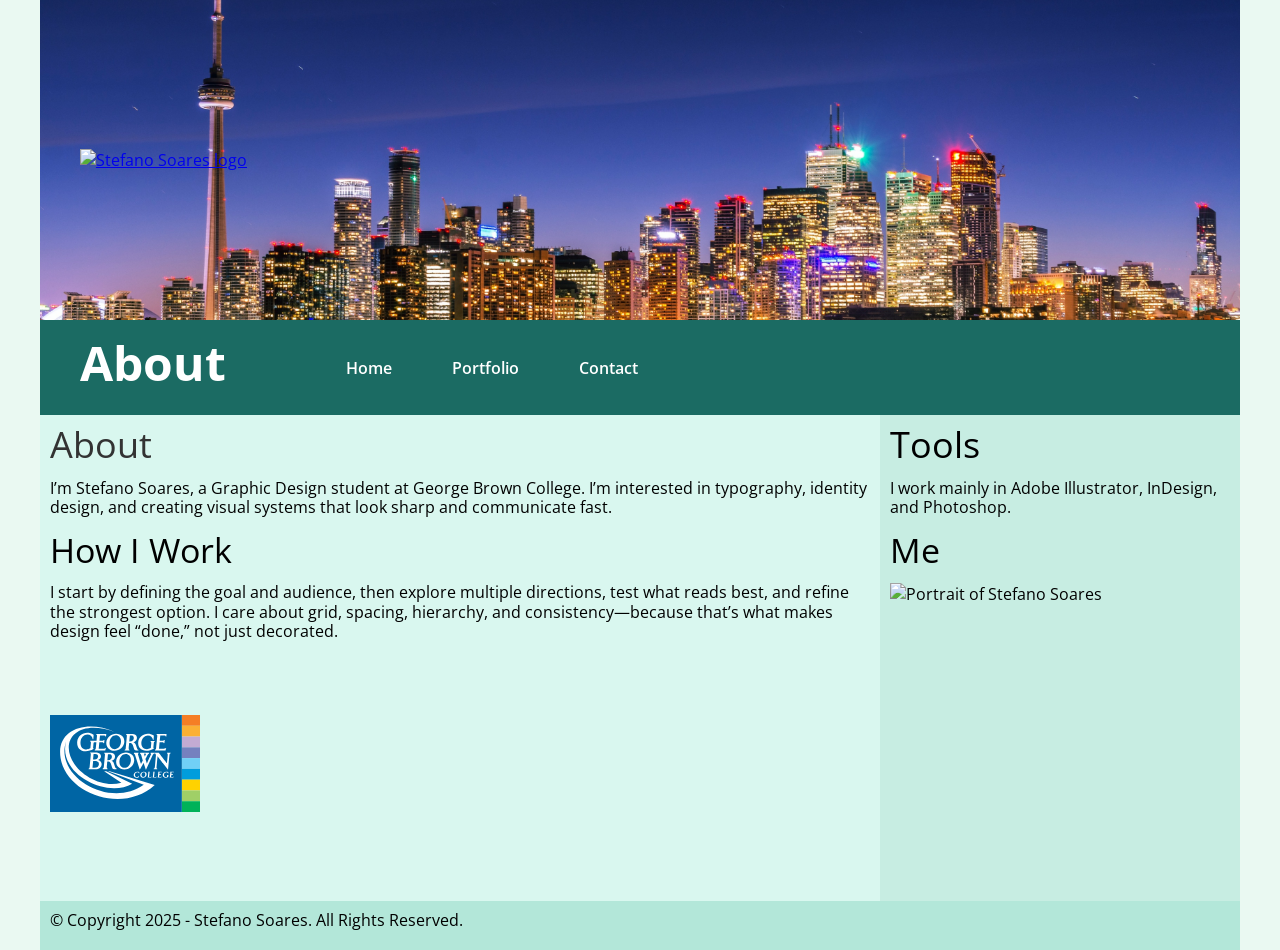
==== about.html @ 9fd392ef "Add files via upload" ====
<!DOCTYPE html>
<html lang="en">
<head>
    <meta charset="UTF-8">
    <meta name="viewport" content="width=device-width, initial-scale=1.0">
    <title>About</title>
    <link rel="preconnect" href="https://fonts.googleapis.com">
    <link rel="preconnect" href="https://fonts.gstatic.com" crossorigin>
    <link href="https://fonts.googleapis.com/css2?family=Open+Sans:ital,wght@0,300..800;1,300..800&display=swap" rel="stylesheet">
    <link href="styles/main.css" rel="stylesheet">
</head>
<body>
  <div class="container">

    <header>
      <a href="index.html" class="logo-link">
        <img class="header-logo" src="images/logo1.SVG" alt="Stefano Soares logo">
      </a>
    </header>

    <nav class="dropdown-nav">
      <div class="nav-header">
        <button class="menu-toggle" aria-label="Open site navigation">
          <span></span>
          <span></span>
          <span></span>
        </button>
        <h1 class="site-title">About</h1>
      </div>
      <ul class="dropdown-menu">
        <li class="nav-item"><a href="index.html">home</a></li>
        <li class="nav-item current"><a href="about.html">about</a></li>
        <li class="nav-item"><a href="portfolio.html">portfolio</a></li>
        <li class="nav-item"><a href="contact.html">contact</a></li>
      </ul>
    </nav>

    <main>
      <h1>About</h1>
      <p>I’m Stefano Soares, a Graphic Design student at George Brown College. I’m interested in typography, identity design, and creating visual systems that look sharp and communicate fast.</p>
      
      <h2>How I Work</h2>
      <p>I start by defining the goal and audience, then explore multiple directions, test what reads best, and refine the strongest option. I care about grid, spacing, hierarchy, and consistency—because that’s what makes design feel “done,” not just decorated.</p>
      <div class="map-section">
        <img src="images/GBClogo.svg" alt="George Brown College logo">
        <iframe src="https://www.google.com/maps/embed?pb=!3m2!1sen!2sca!4v1765665058103!5m2!1sen!2sca!6m8!1m7!1s2CMNMbi1PUZpo4M9DBGbRw!2m2!1d43.64428108155577!2d-79.36917763654381!3f31.893315383954466!4f1.6335554150675762!5f1.6769520146118464" width="300" height="225" style="border:0;" allowfullscreen="" loading="lazy" referrerpolicy="no-referrer-when-downgrade"></iframe>
      </div>
    </main>

     <aside>
     <h1>Tools</h1>
     <p>I work mainly in Adobe Illustrator, InDesign, and Photoshop.</p>
            <h2>Me</h2>
            <img src="images/Dumbass.png" alt="Portrait of Stefano Soares">
     </aside>

    <footer>
      <p>&copy; Copyright 2025 - Stefano Soares. All Rights Reserved.</p>
    </footer>

  </div> <!-- end container div -->
  <script src="scripts/nav.js"></script>
</body>
</html>
---- styles/main.css ----
/* reset css */
*{
    padding: 0;
    margin: 0;
    box-sizing: border-box;
}

body{
    background-color: #eaf9f2;
    position: relative;
    overflow-x: hidden;
    font-family: "Open Sans", sans-serif;
    font-size: 100%; /* 16px (12pt) default font size | 1em is 100% default font size */
    color: #000000;
}

body::before,
body::after{
    content: "";
    position: fixed;
    top: 0;
    bottom: 0;
    width: min(140px, 10vw);
    background-image: url(../images/sidepic1.SVG);
    background-size: cover;
    background-repeat: no-repeat;
    background-position: center;
    z-index: 0;
    pointer-events: none;
}

body::before{
    left: 0;
    transform: scaleX(-1);
    transform-origin: center;
}

body::after{
    right: 0;
}

h1{
    padding-bottom: 10px;
    font-size: 2.25em; /* 36px / 16px = 2.25em or 225%  */
    font-weight: normal;
}

.site-title{
    color: #fff;
    font-size: 3em;
    font-weight: 700;
}

h2{
    padding-bottom: 10px;
    font-size: 2.125em; /* 34px */
    font-weight: normal;
}

h3{
    padding-bottom: 10px;
    font-size: 2em; /* 32px */
    font-weight: normal;
}

p{
    padding-bottom: 10px;
    line-height: 1.2;
}

img{
    max-width: 100%;
    height: auto;
}

.container{
    background-color: #ffffff;
    max-width: 1200px;
    margin-left: auto;
    margin-right: auto;
    min-height: 100vh;

    display: grid;
    grid-template-columns: 70% 30%;
    grid-template-rows: auto auto 1fr auto;
    position: relative;
    z-index: 1;
}

.container-full{
    grid-template-columns: 1fr;
}

header{
    grid-column: 1 / -1;
    height: 320px;
    background-image: url(../images/wideheader.jpeg);
    background-size: cover;
    background-position: top;
    background-repeat: no-repeat;
    position: relative;
    display: flex;
    align-items: center;
    overflow: hidden;
    padding-left: 40px;
    padding-right: 40px;
}

.header-logo{
    height: clamp(320px, 60vw, 560px);
    width: auto;
}

nav{
    background-color: #1b6b63;
    grid-column: 1 / -1;
    position: relative;
    overflow: visible;
    padding: 6px 0;
}

.dropdown-nav{
    display: flex;
    flex-direction: column;
    align-items: stretch;
    padding: 10px 40px;
    position: sticky;
    top: 0;
    z-index: 5;
    background-color: #1b6b63;
    gap: 10px;
    --nav-expand-progress: 0;
    width: calc(100% + (100vw - 100%) * var(--nav-expand-progress));
    margin-left: calc((50% - 50vw) * var(--nav-expand-progress));
    margin-right: calc((50% - 50vw) * var(--nav-expand-progress));
}

.nav-header{
    display: flex;
    align-items: center;
    justify-content: flex-start;
    gap: 30px;
    width: auto;
    align-self: flex-start;
}

.nav-logo-link{
    position: absolute;
    right: 40px;
    top: 50%;
    transform: translateY(-50%);
    display: inline-flex;
    align-items: center;
}

.nav-logo-link img{
    height: 140px;
    width: auto;
}

.menu-toggle{
    background: transparent;
    border: none;
    cursor: pointer;
    padding: 6px 16px;
    display: flex;
    flex-direction: column;
    gap: 8px;
    align-items: flex-start;
}

.menu-toggle:focus-visible{
    outline: 3px solid #38a39c;
    outline-offset: 6px;
    border-radius: 6px;
}

.menu-toggle span{
    display: block;
    width: 48px;
    height: 8px;
    border-radius: 999px;
    background: #ffffff;
    box-shadow: 0 4px 12px rgba(0,0,0,0.25);
    transition: background 0.2s ease, transform 0.2s ease;
}

.menu-toggle:hover span,
.menu-toggle:focus span{
    background: #38a39c;
    transform: translateX(4px);
}

.dropdown-menu{
    list-style-type: none;
    margin: 0;
    padding: 18px;
    display: flex;
    flex-direction: column;
    gap: 10px;
    width: min(320px, 90%);
    background: #ffffff;
    border-radius: 16px;
    box-shadow: 0 18px 35px rgba(0,0,0,0.25);
    opacity: 0;
    visibility: hidden;
    transform: translateY(-10px);
    transition: opacity 0.3s ease, transform 0.3s ease;
    position: absolute;
    top: 100%;
    left: 40px;
    z-index: 10;
}

.dropdown-menu .current{
    display: none;
}

.dropdown-menu a{
    background-color: #1b6b63;
    color: #fff;
    text-decoration: none;
    display: block;
    text-align: center;
    padding: 10px 0;
    border-radius: 30px;
    font-weight: 600;
    text-transform: capitalize;
    transition: background-color 0.2s ease, color 0.2s ease, transform 0.2s ease;
}

.dropdown-menu a:hover,
.dropdown-menu a:active{
    background-color: #ffffff;
    color: #14524d;
    transform: translateY(-1px);
    box-shadow: inset 0 0 0 2px #14524d;
}

.nav-header:hover + .dropdown-menu,
.nav-header:focus-within + .dropdown-menu,
.dropdown-nav.menu-open .dropdown-menu,
.dropdown-menu:hover{
    opacity: 1;
    visibility: visible;
    transform: translateY(0);
}

@media screen and (min-width: 900px){

    .dropdown-nav{
        flex-direction: row;
        align-items: center;
        justify-content: flex-start;
        gap: 60px;
    }

    .menu-toggle{
        display: none;
    }

    .dropdown-menu{
        position: static;
        display: flex;
        flex-direction: row;
        align-items: center;
        gap: 60px;
        width: auto;
        padding: 0;
        margin-left: 60px;
        background: transparent;
        box-shadow: none;
        opacity: 1;
        visibility: visible;
        transform: none;
    }

    .dropdown-menu a{
        background: transparent;
        padding: 0;
        border-radius: 0;
        color: #ffffff;
        font-weight: 600;
    }

    .dropdown-menu .current{
        display: none;
    }
}

main{
    background-color: #d9f7ef;
    padding: 5px 10px;
    grid-column: 1 / 2;
}

main h1{
    color: #333;
}

.contact-form{
    margin-top: 30px;
    background-color: #c8efe3;
    color: #14524d;
    padding: 25px;
    border: 3px solid #c7ede2;
    border-radius: 12px;
}

.contact-form h2{
    text-align: center;
    text-transform: uppercase;
    letter-spacing: 0.04em;
    margin-bottom: 20px;
    color: #14524d;
}

.contact-form fieldset{
    border: 2px solid #1b6b63;
    padding: 20px;
    border-radius: 10px;
    margin-bottom: 20px;
}

.contact-form legend{
    padding: 0 15px;
    font-weight: 600;
    color: #14524d;
}

.contact-form label{
    display: block;
    font-weight: 600;
    margin-top: 15px;
    margin-bottom: 5px;
}

.contact-form input,
.contact-form textarea{
    width: 100%;
    padding: 12px 16px;
    border-radius: 10px;
    border: none;
    box-shadow: inset 0 2px 6px rgba(0,0,0,0.1);
    font-size: 1rem;
    color: #333;
    font-family: inherit;
}

.contact-form textarea{
    resize: vertical;
}

.form-actions{
    display: grid;
    grid-template-columns: repeat(auto-fit, minmax(160px, 1fr));
    gap: 15px;
}

.form-actions button{
    border: none;
    padding: 14px;
    border-radius: 12px;
    font-size: 1rem;
    font-weight: 600;
    cursor: pointer;
    transition: transform 0.2s ease, box-shadow 0.2s ease;
}

.btn-secondary,
.btn-primary{
    background-color: #b3e7d9;
    color: #14524d;
    box-shadow: inset 0 0 0 2px transparent;
    transition: background-color 0.2s ease, color 0.2s ease, box-shadow 0.2s ease, transform 0.2s ease;
}

.form-actions button:hover{
    transform: translateY(-2px);
    backdrop-filter: brightness(1.05);
    box-shadow: inset 0 0 0 2px #14524d;
    background-color: #ffffff;
}

.form-actions button:focus-visible{
    outline: 3px solid #1b6b63;
}

.map-section{
    display: flex;
    align-items: center;
    gap: 20px;
    flex-wrap: wrap;
    margin-bottom: 20px;
}

.map-section img{
    width: 150px;
    height: auto;
}

.portfolio{
    position: relative;
    display: grid;
    grid-template-columns: repeat(3, minmax(180px, 1fr));
    gap: 20px;
    padding-right: 60px;
}

.container-full .portfolio{
    grid-template-columns: repeat(auto-fit, minmax(220px, 1fr));
    padding-right: 0;
    justify-items: center;
}

.container-full .portfolio .project-card{
    width: 100%;
}

.lightbox-trigger{
    width: 100%;
    display: block;
    background: none;
    border: none;
    padding: 0;
    cursor: pointer;
}

.lightbox-trigger:focus-visible{
    outline: 3px solid #38a39c;
    outline-offset: 4px;
    border-radius: 12px;
}

.portfolio .project-card{
    display: flex;
    flex-direction: column;
    align-items: center;
}

.portfolio img{
    width: 100%;
    aspect-ratio: 4 / 3;
    object-fit: cover;
    border-radius: 8px;
}

.portfolio p{
    text-align: center;
    margin-top: 10px;
}

.project-card.hidden{
    display: none;
}

.cycle-button{
    position: absolute;
    right: 10px;
    top: calc(50% - 20px);
    transform: translateY(-50%);
    width: 64px;
    height: 64px;
    padding: 0;
    border-radius: 50%;
    border: 3px solid #14524d;
    background-color: #c7ede2;
    color: #14524d;
    font-size: 2.5rem;
    font-weight: 700;
    line-height: 1;
    display: flex;
    align-items: center;
    justify-content: center;
    cursor: pointer;
    transition: background-color 0.2s ease, transform 0.2s ease;
}

.cycle-button:hover,
.cycle-button:focus-visible{
    background-color: #14524d;
    color: #fff;
    transform: translate(4px, -50%);
    outline: none;
}

.lightbox{
    position: fixed;
    inset: 0;
    background: rgba(0, 0, 0, 0.7);
    display: none;
    align-items: center;
    justify-content: center;
    padding: 20px;
    z-index: 1000;
}

.lightbox.visible{
    display: flex;
}

.lightbox img{
    max-width: min(1000px, 90vw);
    max-height: 90vh;
    border-radius: 12px;
    box-shadow: 0 10px 25px rgba(0,0,0,0.4);
    cursor: zoom-in;
    transition: transform 0.3s ease;
    transform-origin: center;
}

.lightbox img.zoomed{
    transform: scale(1.6);
    cursor: zoom-out;
}

.lightbox-close{
    position: absolute;
    top: 20px;
    right: 20px;
    font-size: 2rem;
    color: #fff;
    font-weight: 700;
    background: none;
    border: none;
    cursor: pointer;
}

aside{
    background-color: #c7ede2;
    padding: 5px 10px;
    grid-column: 2 / 3;
}

.portfolio-cta{
    display: flex;
    align-items: center;
    justify-content: center;
}

.view-all-button{
    display: inline-flex;
    align-items: center;
    gap: 12px;
    padding: 14px 30px;
    border-radius: 50px;
    border: 2px solid #14524d;
    background-color: #1b6b63;
    color: #ffffff;
    font-size: 1.1rem;
    font-weight: 600;
    cursor: pointer;
    text-transform: uppercase;
    letter-spacing: 0.05em;
    text-decoration: none;
    transition: background-color 0.2s ease, color 0.2s ease, transform 0.2s ease;
}

.view-all-button .chevron{
    font-size: 1.6rem;
}

.view-all-button:hover,
.view-all-button:focus-visible{
    background-color: #ffffff;
    color: #14524d;
    outline: none;
    transform: translateX(4px);
}

footer{
    background-color: #b3e7d9;
    padding: 10px;
    grid-column: 1 / -1;
}


/* media queries for tablet screens 800px or smaller */
@media screen and (max-width: 800px){

    body{
        background-color: #d1f2ea;
    }

    .container{
        grid-template-columns: 60% 40%;
        grid-template-rows: auto auto 1fr auto;
    }

    header{
        height: 125px;
        background-image: url(../images/wideheader.jpeg);
        padding-right: 30px;
    }

    nav a:link, nav a:visited{
    
        padding: 10px 20px;
        margin-right: 20px;
    
}

    .header-logo{
        height: calc(100% - 20px);
        width: auto;
        max-height: 80px;
        min-height: 60px;
    }

main{

    flex: 1 1 60%; 
}

aside{
    flex: 1 1 40%; 

}

} 

/* media queries for mobile screens 600px or smaller */
@media screen and (max-width: 600px){

    body{
        background-color: #a7e6d7;
    }

    header{
        height: 60px;
        background-image: url(../images/wideheader.jpeg);
        padding-right: 20px;
    }

    .header-logo{
        height: calc(100% - 10px);
        width: auto;
        max-height: 45px;
        min-height: 35px;
    }

    .container{
        grid-template-columns: 1fr;
        grid-template-rows: auto auto auto auto auto;
    }

    nav ul{
        flex-direction: column;
        align-items: stretch;
        width: 100%;
    }

    nav a:link, nav a:visited{

    width: 100%;
    text-align: center;
    padding: 10px 20px;
    margin-bottom: 10px;
}

main, aside{
    padding: 20px;
    grid-column: 1 / -1;
}

.map-section{
    flex-direction: column;
    align-items: flex-start;
}

.portfolio{
    flex-direction: column;
}

.portfolio section{
    width: 100%;
}

footer{
    text-align: center;

}

}
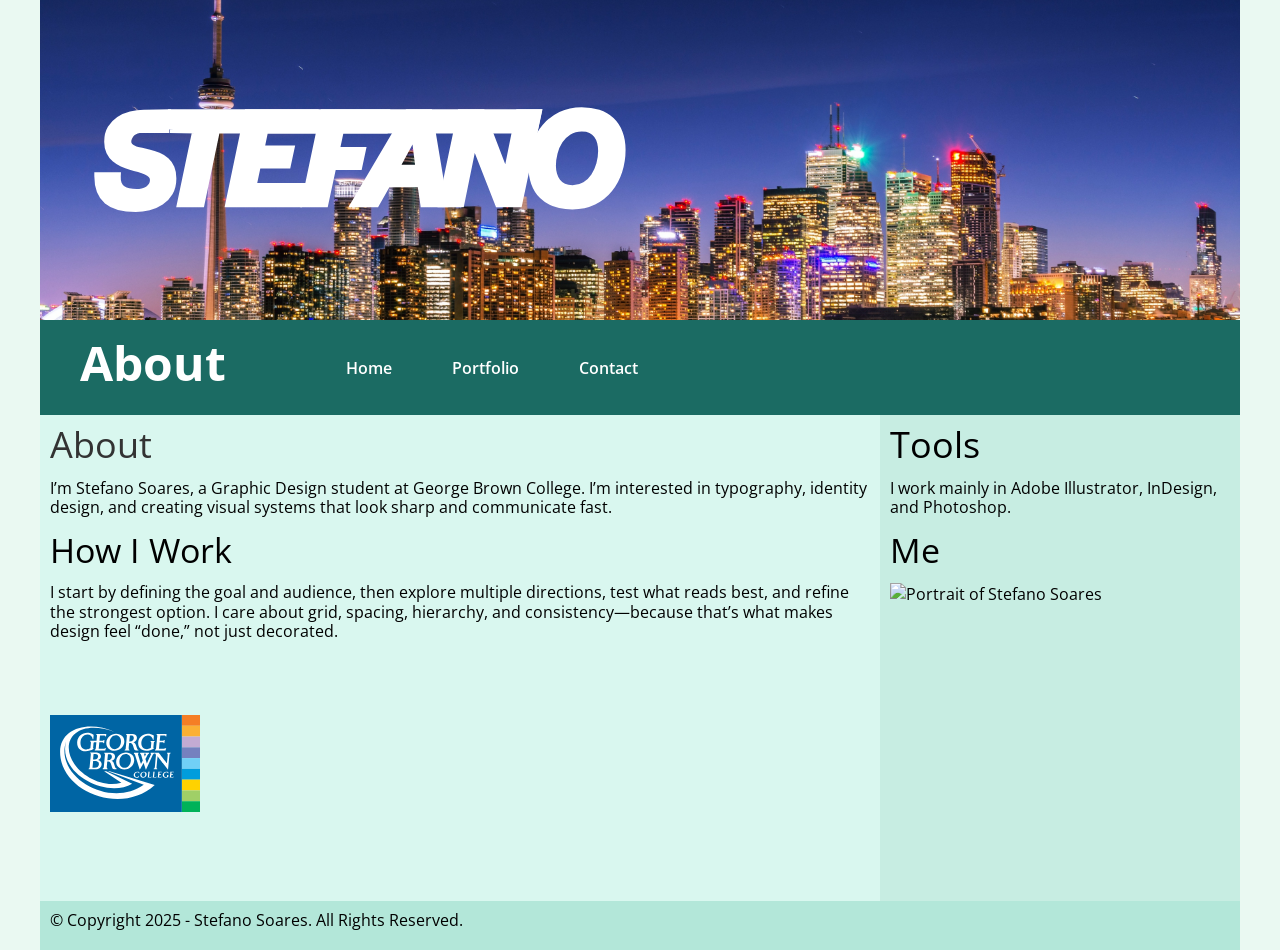
==== commit 6ef5457c: "Update about.html" ====
--- a/about.html
+++ b/about.html
@@ -14,7 +14,7 @@
 
     <header>
       <a href="index.html" class="logo-link">
-        <img class="header-logo" src="images/logo1.SVG" alt="Stefano Soares logo">
+        <img class="header-logo" src="images/logo1.svg" alt="Stefano Soares logo">
       </a>
     </header>
 
